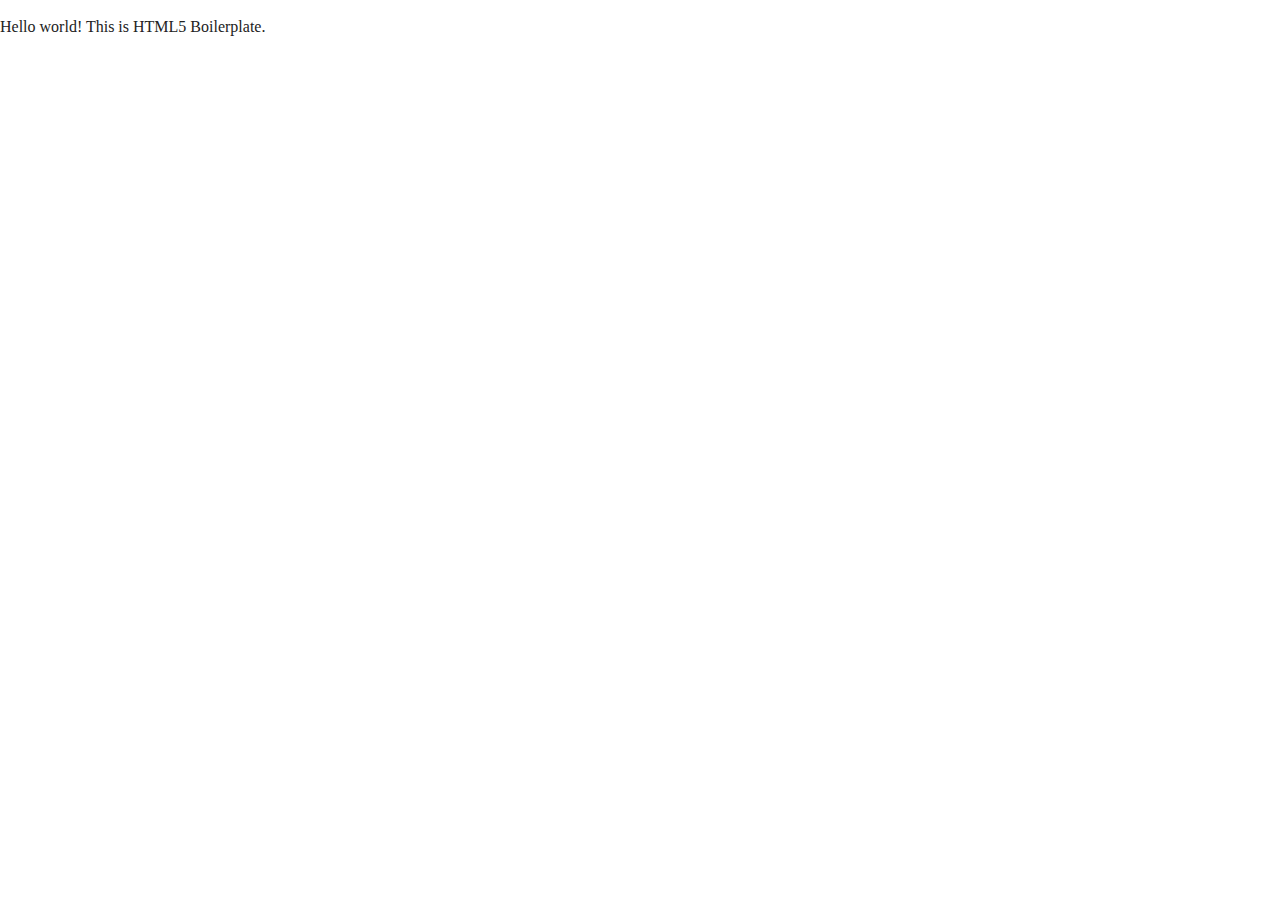
==== index.html @ 2185ce4d "initial commit" ====
<!doctype html>
<html class="no-js" lang="">

<head>
  <meta charset="utf-8">
  <title></title>
  <meta name="description" content="">
  <meta name="viewport" content="width=device-width, initial-scale=1">

  <meta property="og:title" content="">
  <meta property="og:type" content="">
  <meta property="og:url" content="">
  <meta property="og:image" content="">

  <link rel="manifest" href="site.webmanifest">
  <link rel="apple-touch-icon" href="icon.png">
  <!-- Place favicon.ico in the root directory -->

  <link rel="stylesheet" href="css/normalize.css">
  <link rel="stylesheet" href="css/main.css">

  <meta name="theme-color" content="#fafafa">
</head>

<body>

  <!-- Add your site or application content here -->
  <p>Hello world! This is HTML5 Boilerplate.</p>
  <script src="js/vendor/modernizr-3.11.2.min.js"></script>
  <script src="js/plugins.js"></script>
  <script src="js/main.js"></script>

  <!-- Google Analytics: change UA-XXXXX-Y to be your site's ID. -->
  <script>
    window.ga = function () { ga.q.push(arguments) }; ga.q = []; ga.l = +new Date;
    ga('create', 'UA-XXXXX-Y', 'auto'); ga('set', 'anonymizeIp', true); ga('set', 'transport', 'beacon'); ga('send', 'pageview')
  </script>
  <script src="https://www.google-analytics.com/analytics.js" async></script>
</body>

</html>
---- css/main.css ----
/*! HTML5 Boilerplate v8.0.0 | MIT License | https://html5boilerplate.com/ */

/* main.css 2.1.0 | MIT License | https://github.com/h5bp/main.css#readme */
/*
 * What follows is the result of much research on cross-browser styling.
 * Credit left inline and big thanks to Nicolas Gallagher, Jonathan Neal,
 * Kroc Camen, and the H5BP dev community and team.
 */

/* ==========================================================================
   Base styles: opinionated defaults
   ========================================================================== */

html {
  color: #222;
  font-size: 1em;
  line-height: 1.4;
}

/*
 * Remove text-shadow in selection highlight:
 * https://twitter.com/miketaylr/status/12228805301
 *
 * Vendor-prefixed and regular ::selection selectors cannot be combined:
 * https://stackoverflow.com/a/16982510/7133471
 *
 * Customize the background color to match your design.
 */

::-moz-selection {
  background: #b3d4fc;
  text-shadow: none;
}

::selection {
  background: #b3d4fc;
  text-shadow: none;
}

/*
 * A better looking default horizontal rule
 */

hr {
  display: block;
  height: 1px;
  border: 0;
  border-top: 1px solid #ccc;
  margin: 1em 0;
  padding: 0;
}

/*
 * Remove the gap between audio, canvas, iframes,
 * images, videos and the bottom of their containers:
 * https://github.com/h5bp/html5-boilerplate/issues/440
 */

audio,
canvas,
iframe,
img,
svg,
video {
  vertical-align: middle;
}

/*
 * Remove default fieldset styles.
 */

fieldset {
  border: 0;
  margin: 0;
  padding: 0;
}

/*
 * Allow only vertical resizing of textareas.
 */

textarea {
  resize: vertical;
}

/* ==========================================================================
   Author's custom styles
   ========================================================================== */

/* ==========================================================================
   Helper classes
   ========================================================================== */

/*
 * Hide visually and from screen readers
 */

.hidden,
[hidden] {
  display: none !important;
}

/*
 * Hide only visually, but have it available for screen readers:
 * https://snook.ca/archives/html_and_css/hiding-content-for-accessibility
 *
 * 1. For long content, line feeds are not interpreted as spaces and small width
 *    causes content to wrap 1 word per line:
 *    https://medium.com/@jessebeach/beware-smushed-off-screen-accessible-text-5952a4c2cbfe
 */

.sr-only {
  border: 0;
  clip: rect(0, 0, 0, 0);
  height: 1px;
  margin: -1px;
  overflow: hidden;
  padding: 0;
  position: absolute;
  white-space: nowrap;
  width: 1px;
  /* 1 */
}

/*
 * Extends the .sr-only class to allow the element
 * to be focusable when navigated to via the keyboard:
 * https://www.drupal.org/node/897638
 */

.sr-only.focusable:active,
.sr-only.focusable:focus {
  clip: auto;
  height: auto;
  margin: 0;
  overflow: visible;
  position: static;
  white-space: inherit;
  width: auto;
}

/*
 * Hide visually and from screen readers, but maintain layout
 */

.invisible {
  visibility: hidden;
}

/*
 * Clearfix: contain floats
 *
 * For modern browsers
 * 1. The space content is one way to avoid an Opera bug when the
 *    `contenteditable` attribute is included anywhere else in the document.
 *    Otherwise it causes space to appear at the top and bottom of elements
 *    that receive the `clearfix` class.
 * 2. The use of `table` rather than `block` is only necessary if using
 *    `:before` to contain the top-margins of child elements.
 */

.clearfix::before,
.clearfix::after {
  content: " ";
  display: table;
}

.clearfix::after {
  clear: both;
}

/* ==========================================================================
   EXAMPLE Media Queries for Responsive Design.
   These examples override the primary ('mobile first') styles.
   Modify as content requires.
   ========================================================================== */

@media only screen and (min-width: 35em) {
  /* Style adjustments for viewports that meet the condition */
}

@media print,
  (-webkit-min-device-pixel-ratio: 1.25),
  (min-resolution: 1.25dppx),
  (min-resolution: 120dpi) {
  /* Style adjustments for high resolution devices */
}

/* ==========================================================================
   Print styles.
   Inlined to avoid the additional HTTP request:
   https://www.phpied.com/delay-loading-your-print-css/
   ========================================================================== */

@media print {
  *,
  *::before,
  *::after {
    background: #fff !important;
    color: #000 !important;
    /* Black prints faster */
    box-shadow: none !important;
    text-shadow: none !important;
  }

  a,
  a:visited {
    text-decoration: underline;
  }

  a[href]::after {
    content: " (" attr(href) ")";
  }

  abbr[title]::after {
    content: " (" attr(title) ")";
  }

  /*
   * Don't show links that are fragment identifiers,
   * or use the `javascript:` pseudo protocol
   */
  a[href^="#"]::after,
  a[href^="javascript:"]::after {
    content: "";
  }

  pre {
    white-space: pre-wrap !important;
  }

  pre,
  blockquote {
    border: 1px solid #999;
    page-break-inside: avoid;
  }

  /*
   * Printing Tables:
   * https://web.archive.org/web/20180815150934/http://css-discuss.incutio.com/wiki/Printing_Tables
   */
  thead {
    display: table-header-group;
  }

  tr,
  img {
    page-break-inside: avoid;
  }

  p,
  h2,
  h3 {
    orphans: 3;
    widows: 3;
  }

  h2,
  h3 {
    page-break-after: avoid;
  }
}
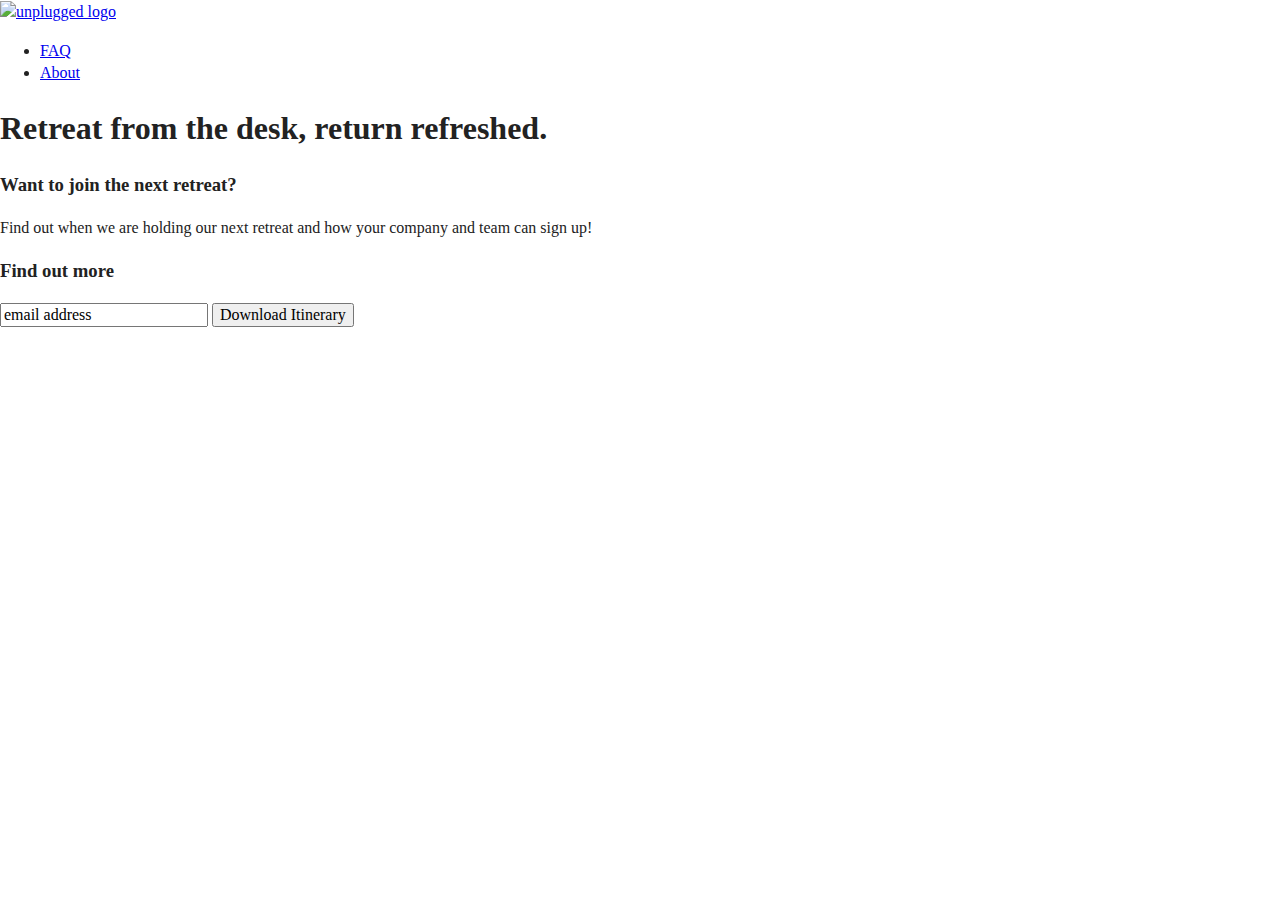
==== commit e9fe197e: "added text to html head, main, aside, and footer tags" ====
--- a/index.html
+++ b/index.html
@@ -20,12 +20,71 @@
   <link rel="stylesheet" href="css/main.css">
 
   <meta name="theme-color" content="#fafafa">
+  
+  <title>Unplugged</title>
 </head>
 
 <body>
 
   <!-- Add your site or application content here -->
-  <p>Hello world! This is HTML5 Boilerplate.</p>
+  <header>
+    <div class="content-wrapper">
+      <a href="#"><img src="" alt="unplugged logo"></a>
+      <div class="header-divider"></div>
+      <nav>
+        <ul>
+          <li><a href="faq/index.html" target="_blank">FAQ</a></li>
+          <li><a href="about/index.html" target="_blank">About</a></li>
+        </ul>
+      </nav>
+    </div>
+  </header>
+
+  <main>
+
+    <section class="hero-area">
+      <div class="content-wrapper">
+        <h1>Retreat from the desk, return refreshed.</h1>
+      </div>
+    </section>
+
+    <aside>
+      <div class="content-wrapper">
+        <div class="form-description">
+          <h3>Want to join the next retreat?</h3>
+          <p>Find out when we are holding our next retreat and how your company and team can sign up!</p>
+        </div>
+
+        <div class="form">
+          <h3>Find out more</h3>
+          <input type="text" name="name" value="email address">
+          <input type="button" value="Download Itinerary">
+        </div>
+      </div>
+    </aside>
+
+  </main>
+
+  <footer>
+    <div class="content-wrapper">
+      <div class="footer-content">
+        <div class="contact">
+          <address>
+            
+          </address>
+        </div>
+        <div class="social">
+          <div class="social-icons">
+            <p><a href="https:facebook.com/yoursite" target="_blank"></a></p>
+            <p><a href="https:twitter.com/yoursite" target="_blank"></a></p>
+            <p><a href="https:instagram.com/yoursite" target="_blank"></a></p>
+          </div>
+        </div>
+      </div>
+    </div>
+
+    <div class="copyright"></div>
+  </footer>
   <script src="js/vendor/modernizr-3.11.2.min.js"></script>
   <script src="js/plugins.js"></script>
   <script src="js/main.js"></script>
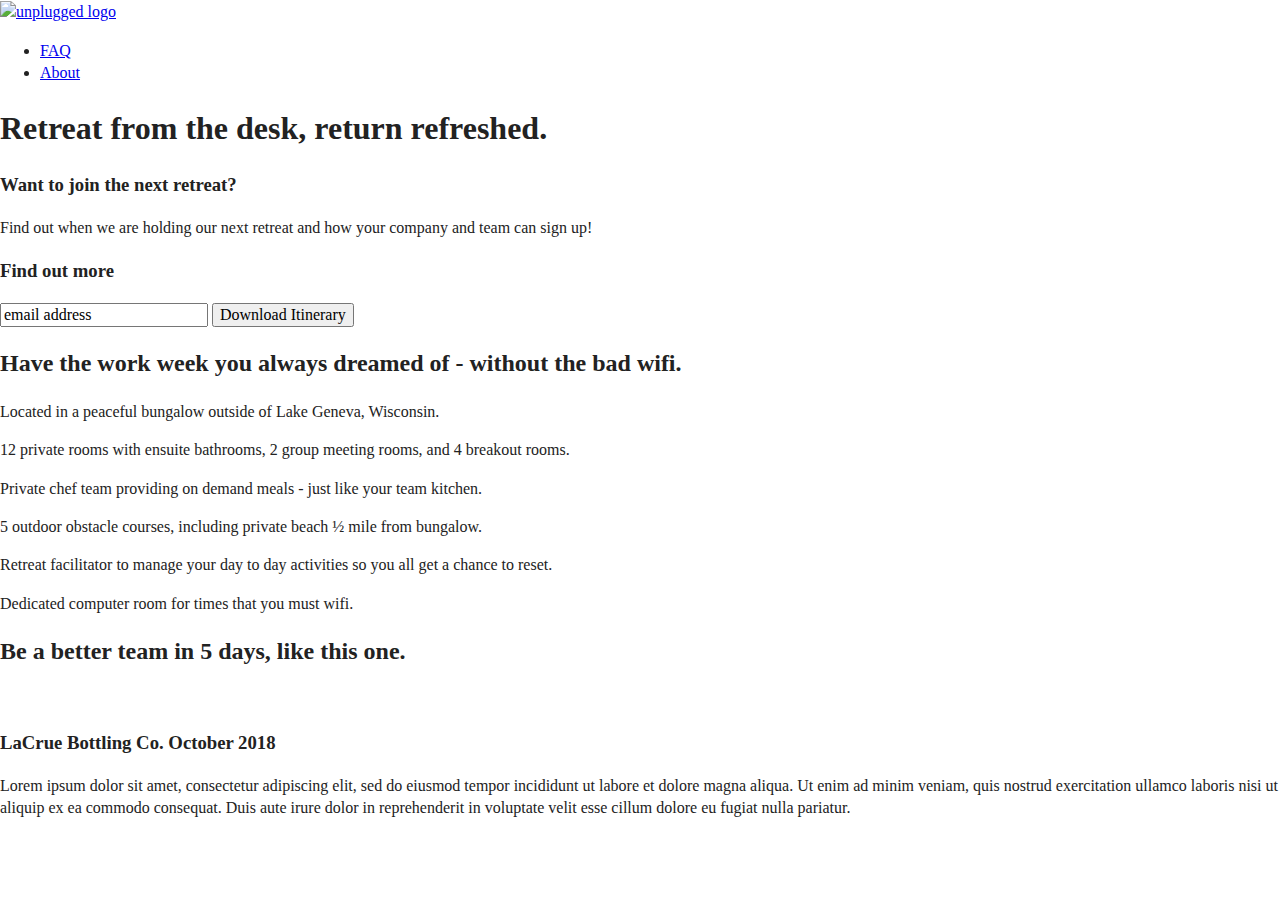
==== commit 6fb7408c: "finish coding homepage html" ====
--- a/index.html
+++ b/index.html
@@ -20,7 +20,7 @@
   <link rel="stylesheet" href="css/main.css">
 
   <meta name="theme-color" content="#fafafa">
-  
+
   <title>Unplugged</title>
 </head>
 
@@ -63,6 +63,63 @@
       </div>
     </aside>
 
+    <section class="features">
+      <div class="content-wrapper">
+        <h2>Have the work week you always dreamed of - without the bad wifi.</h2>
+
+        <article>
+          <p class="campground-icon"></p>
+          <p class="features-item-description">Located in a peaceful bungalow outside of Lake Geneva, Wisconsin.</p>
+        </article>
+
+        <article>
+          <p class="bed-icon"></p>
+          <p class="features-item-description">12 private rooms with ensuite bathrooms, 2 group meeting rooms, and 4 breakout rooms.</p>
+        </article>
+
+        <article>
+          <p class="utensils-icon"></p>
+          <p class="features-item-description">Private chef team providing on demand meals - just like your team kitchen.</p>
+        </article>
+
+        <article>
+          <p class="shoe-prints-icon"></p>
+          <p class="features-item-description">5 outdoor obstacle courses, including private beach &frac12; mile from bungalow.</p>
+        </article>
+
+        <article>
+          <p class="smile-icon"></p>
+          <p class="features-item-description">Retreat facilitator to manage your day to day activities so you all get a chance to reset.</p>
+        </article>
+
+        <article>
+          <p class="wifi-icon"></p>
+          <p class="features-item-description">Dedicated computer room for times that you must wifi.</p>
+        </article>
+
+        <section class="reviews">
+          <div class="content-wrapper">
+            <h2>Be a better team in 5 days, like this one.</h2>
+
+            <article>
+              <img class="group photo">
+            </article>
+
+            <article>
+              <h3>LaCrue Bottling Co. October 2018</h3>
+            </article>
+
+            <article>
+              <p>Lorem ipsum dolor sit amet, consectetur adipiscing elit, sed do eiusmod tempor incididunt ut labore et dolore magna aliqua. Ut enim ad minim veniam, quis nostrud
+                exercitation ullamco laboris nisi ut aliquip ex ea commodo consequat. Duis aute irure dolor in reprehenderit in voluptate velit esse cillum dolore eu fugiat nulla pariatur. </p>
+            </article>
+
+          </div>
+        </section>
+
+      </div>
+    </section>
+
   </main>
 
   <footer>
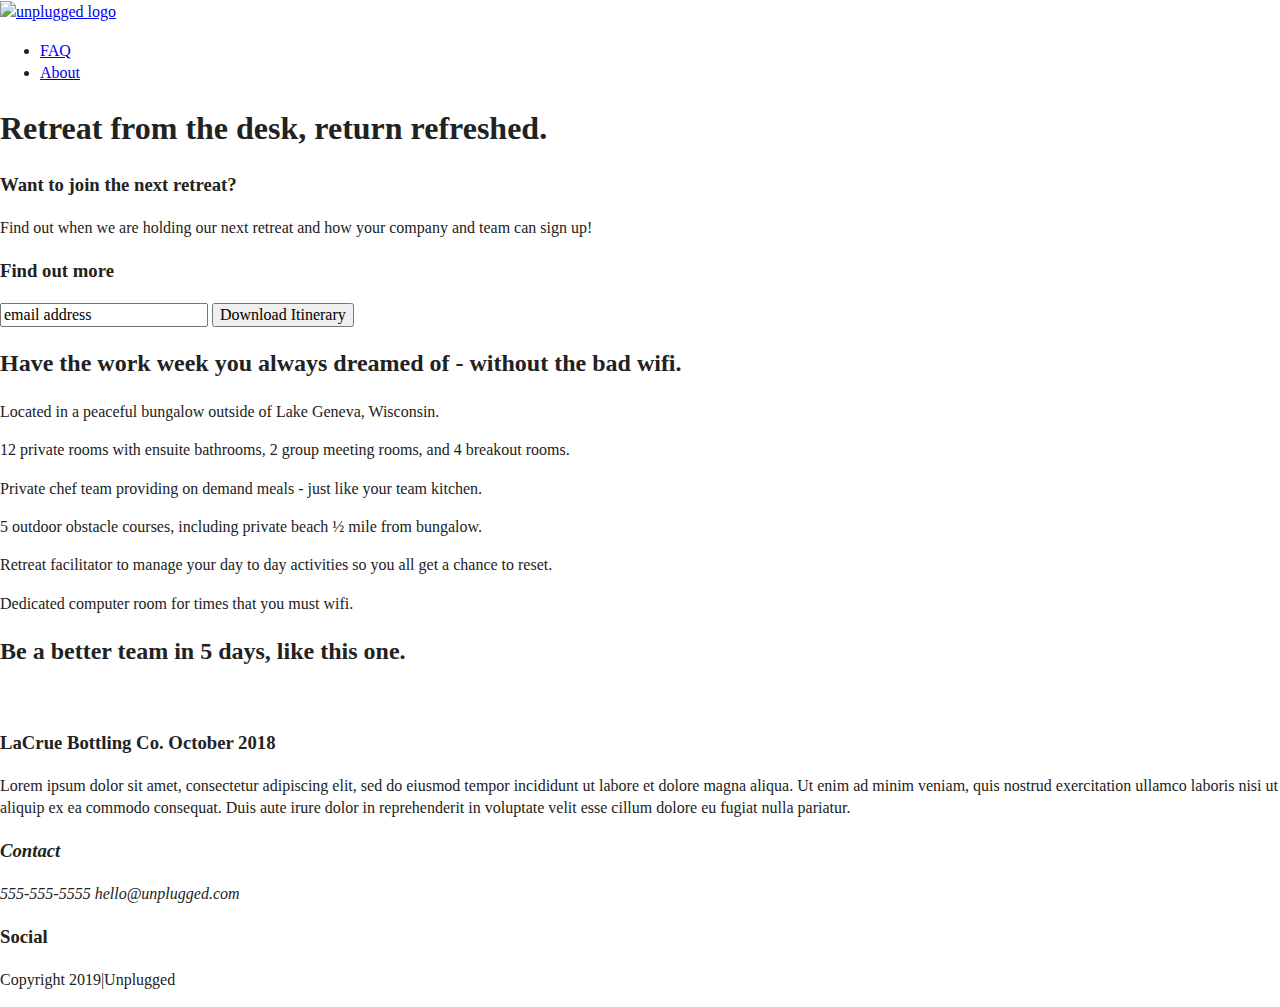
==== commit 2abb775e: "added information in footer in homepage, added header, footer and main to about page" ====
--- a/index.html
+++ b/index.html
@@ -127,11 +127,13 @@
       <div class="footer-content">
         <div class="contact">
           <address>
-            
+            <h3>Contact</h3>
+            <p>555-555-5555 hello@unplugged.com</p>
           </address>
         </div>
         <div class="social">
           <div class="social-icons">
+            <h3>Social</h3>
             <p><a href="https:facebook.com/yoursite" target="_blank"></a></p>
             <p><a href="https:twitter.com/yoursite" target="_blank"></a></p>
             <p><a href="https:instagram.com/yoursite" target="_blank"></a></p>
@@ -140,7 +142,9 @@
       </div>
     </div>
 
-    <div class="copyright"></div>
+    <div class="copyright">
+      <p>Copyright 2019|Unplugged</p>
+    </div>
   </footer>
   <script src="js/vendor/modernizr-3.11.2.min.js"></script>
   <script src="js/plugins.js"></script>
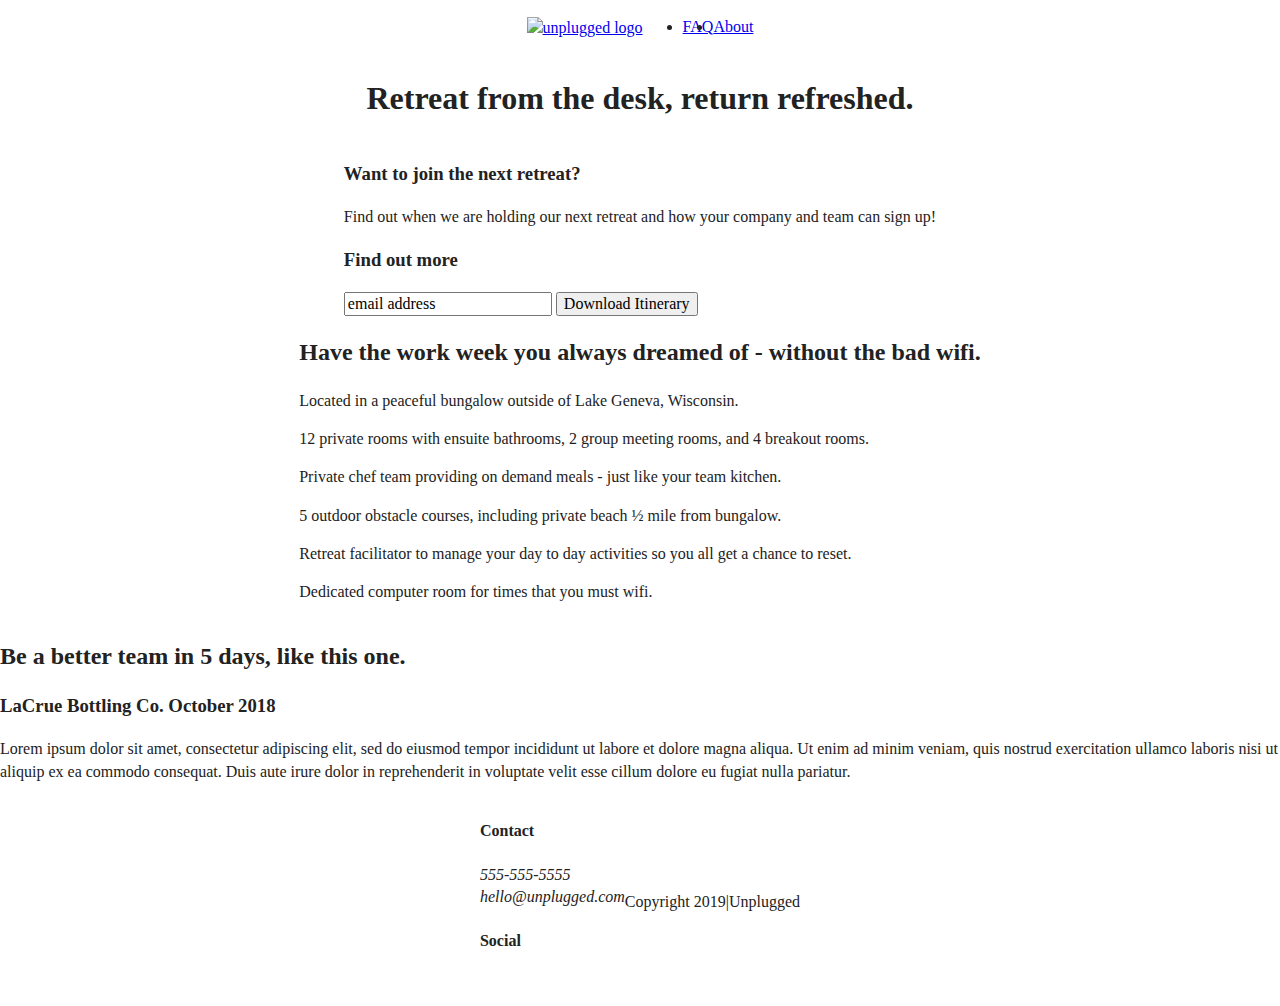
==== commit c9207dd8: "added layout to CSS boilerplate and added flexbox properties" ====
--- a/index.html
+++ b/index.html
@@ -3,7 +3,7 @@
 
 <head>
   <meta charset="utf-8">
-  <title></title>
+  <title>Unplugged Retreat</title>
   <meta name="description" content="">
   <meta name="viewport" content="width=device-width, initial-scale=1">
 
@@ -21,7 +21,7 @@
 
   <meta name="theme-color" content="#fafafa">
 
-  <title>Unplugged</title>
+
 </head>
 
 <body>
@@ -60,87 +60,82 @@
           <input type="text" name="name" value="email address">
           <input type="button" value="Download Itinerary">
         </div>
-      </div>
+      </div> <!--aside content wrapper ends-->
     </aside>
 
     <section class="features">
       <div class="content-wrapper">
         <h2>Have the work week you always dreamed of - without the bad wifi.</h2>
 
-        <article>
-          <p class="campground-icon"></p>
-          <p class="features-item-description">Located in a peaceful bungalow outside of Lake Geneva, Wisconsin.</p>
-        </article>
+        <div class="features-item">  
+          <article>
+            <p class="campground-icon"></p>
+            <p class="features-item-description">Located in a peaceful bungalow outside of Lake Geneva, Wisconsin.</p>
+          </article>
 
-        <article>
-          <p class="bed-icon"></p>
-          <p class="features-item-description">12 private rooms with ensuite bathrooms, 2 group meeting rooms, and 4 breakout rooms.</p>
-        </article>
+          <article>
+            <p class="bed-icon"></p>
+            <p class="features-item-description">12 private rooms with ensuite bathrooms, 2 group meeting rooms, and 4 breakout rooms.</p>
+          </article>
 
-        <article>
-          <p class="utensils-icon"></p>
-          <p class="features-item-description">Private chef team providing on demand meals - just like your team kitchen.</p>
-        </article>
+          <article>
+            <p class="utensils-icon"></p>
+            <p class="features-item-description">Private chef team providing on demand meals - just like your team kitchen.</p>
+          </article>
 
-        <article>
-          <p class="shoe-prints-icon"></p>
-          <p class="features-item-description">5 outdoor obstacle courses, including private beach &frac12; mile from bungalow.</p>
-        </article>
+          <article>
+            <p class="shoe-prints-icon"></p>
+            <p class="features-item-description">5 outdoor obstacle courses, including private beach &frac12; mile from bungalow.</p>
+          </article>
 
-        <article>
-          <p class="smile-icon"></p>
-          <p class="features-item-description">Retreat facilitator to manage your day to day activities so you all get a chance to reset.</p>
-        </article>
+          <article>
+            <p class="smile-icon"></p>
+            <p class="features-item-description">Retreat facilitator to manage your day to day activities so you all get a chance to reset.</p>
+          </article>
 
-        <article>
-          <p class="wifi-icon"></p>
-          <p class="features-item-description">Dedicated computer room for times that you must wifi.</p>
-        </article>
-
-        <section class="reviews">
-          <div class="content-wrapper">
-            <h2>Be a better team in 5 days, like this one.</h2>
-
-            <article>
-              <img class="group photo">
-            </article>
-
-            <article>
-              <h3>LaCrue Bottling Co. October 2018</h3>
-            </article>
-
-            <article>
-              <p>Lorem ipsum dolor sit amet, consectetur adipiscing elit, sed do eiusmod tempor incididunt ut labore et dolore magna aliqua. Ut enim ad minim veniam, quis nostrud
-                exercitation ullamco laboris nisi ut aliquip ex ea commodo consequat. Duis aute irure dolor in reprehenderit in voluptate velit esse cillum dolore eu fugiat nulla pariatur. </p>
-            </article>
-
-          </div>
-        </section>
-
+          <article>
+            <p class="wifi-icon"></p>
+            <p class="features-item-description">Dedicated computer room for times that you must wifi.</p>
+          </article>
+        </div>
       </div>
     </section>
 
-  </main>
+    <section class="reviews">
+      <div class="content-wrapper">
+        <h2>Be a better team in 5 days, like this one.</h2>
+        <article>
+          <div>
+            <h3>LaCrue Bottling Co. October 2018</h3>
+            <p>Lorem ipsum dolor sit amet, consectetur adipiscing elit, sed do eiusmod tempor incididunt ut labore et dolore magna aliqua. Ut enim ad minim veniam, quis nostrud
+                exercitation ullamco laboris nisi ut aliquip ex ea commodo consequat. Duis aute irure dolor in reprehenderit in voluptate velit esse cillum dolore eu fugiat nulla pariatur. </p>
+          </div>  
+        </article>
+      </div>
+    </section>
+
+  </main> <!--main wrapper ends-->
 
   <footer>
     <div class="content-wrapper">
       <div class="footer-content">
         <div class="contact">
+          <h4>Contact</h4>
           <address>
-            <h3>Contact</h3>
-            <p>555-555-5555 hello@unplugged.com</p>
+            <p>555-555-5555 <br>
+               hello@unplugged.com</p>
           </address>
         </div>
         <div class="social">
-          <div class="social-icons">
-            <h3>Social</h3>
+          <h4>Social</h4>
+          <div class="social-icons"> 
             <p><a href="https:facebook.com/yoursite" target="_blank"></a></p>
             <p><a href="https:twitter.com/yoursite" target="_blank"></a></p>
             <p><a href="https:instagram.com/yoursite" target="_blank"></a></p>
           </div>
         </div>
-      </div>
-    </div>
+      </div> <!--footer content ends-->
+    </div> <!--footer content-wrapper ends-->
 
     <div class="copyright">
       <p>Copyright 2019|Unplugged</p>
--- a/css/main.css
+++ b/css/main.css
@@ -86,6 +86,97 @@
 /* ==========================================================================
    Author's custom styles
    ========================================================================== */
+
+   /*-----Base Header-Footer Styles-----*/
+  
+header,
+footer {
+  display: flex;
+  justify-content: center;
+  align-items: center;
+  flex-flow: row wrap;
+}
+
+  /* Header Styles*/
+
+header{}
+
+header .content-wrapper{
+  display: flex;
+  justify-content: center;
+  align-items: center;
+  flex-flow: row wrap;
+}
+
+.header-divider{
+
+}
+  
+header nav{
+  display: flex;
+  justify-content: space-around;
+  align-items: center;
+  flex-flow: row wrap;
+}
+
+header nav ul{
+  display: flex;
+  justify-content: space-around;
+}
+
+  /*-----Mobile Styles - Homepage-----*/
+
+.hero-area{
+  display: flex;
+  justify-content: center;
+  flex-flow: row wrap;
+}
+
+aside{
+  display: flex;
+  justify-content: center;
+  align-items: center;
+  flex-flow: row wrap;
+}
+
+.features{
+  display: flex;
+  justify-content: center;
+  flex-flow: row wrap;
+}
+
+.reviews{
+  display: flex;
+  justify-content: center;
+  flex-flow: row wrap;
+}
+
+  /* Footer Styles*/
+
+footer .content-wrapper{
+  display: flex;
+  justify-content: center;
+  align-items: center;
+  flex-flow: row wrap;
+}
+
+footer .social-icons{
+  display: flex;
+  justify-content: center;
+  flex-flow: row wrap;
+}
+
+footer .social-icons p{
+  display: flex;
+  justify-content: center;
+  align-items: center;
+}
+
+footer .copyright{
+  display: flex;
+  justify-content: center;
+  align-items: center;
+}
 
 /* ==========================================================================
    Helper classes
